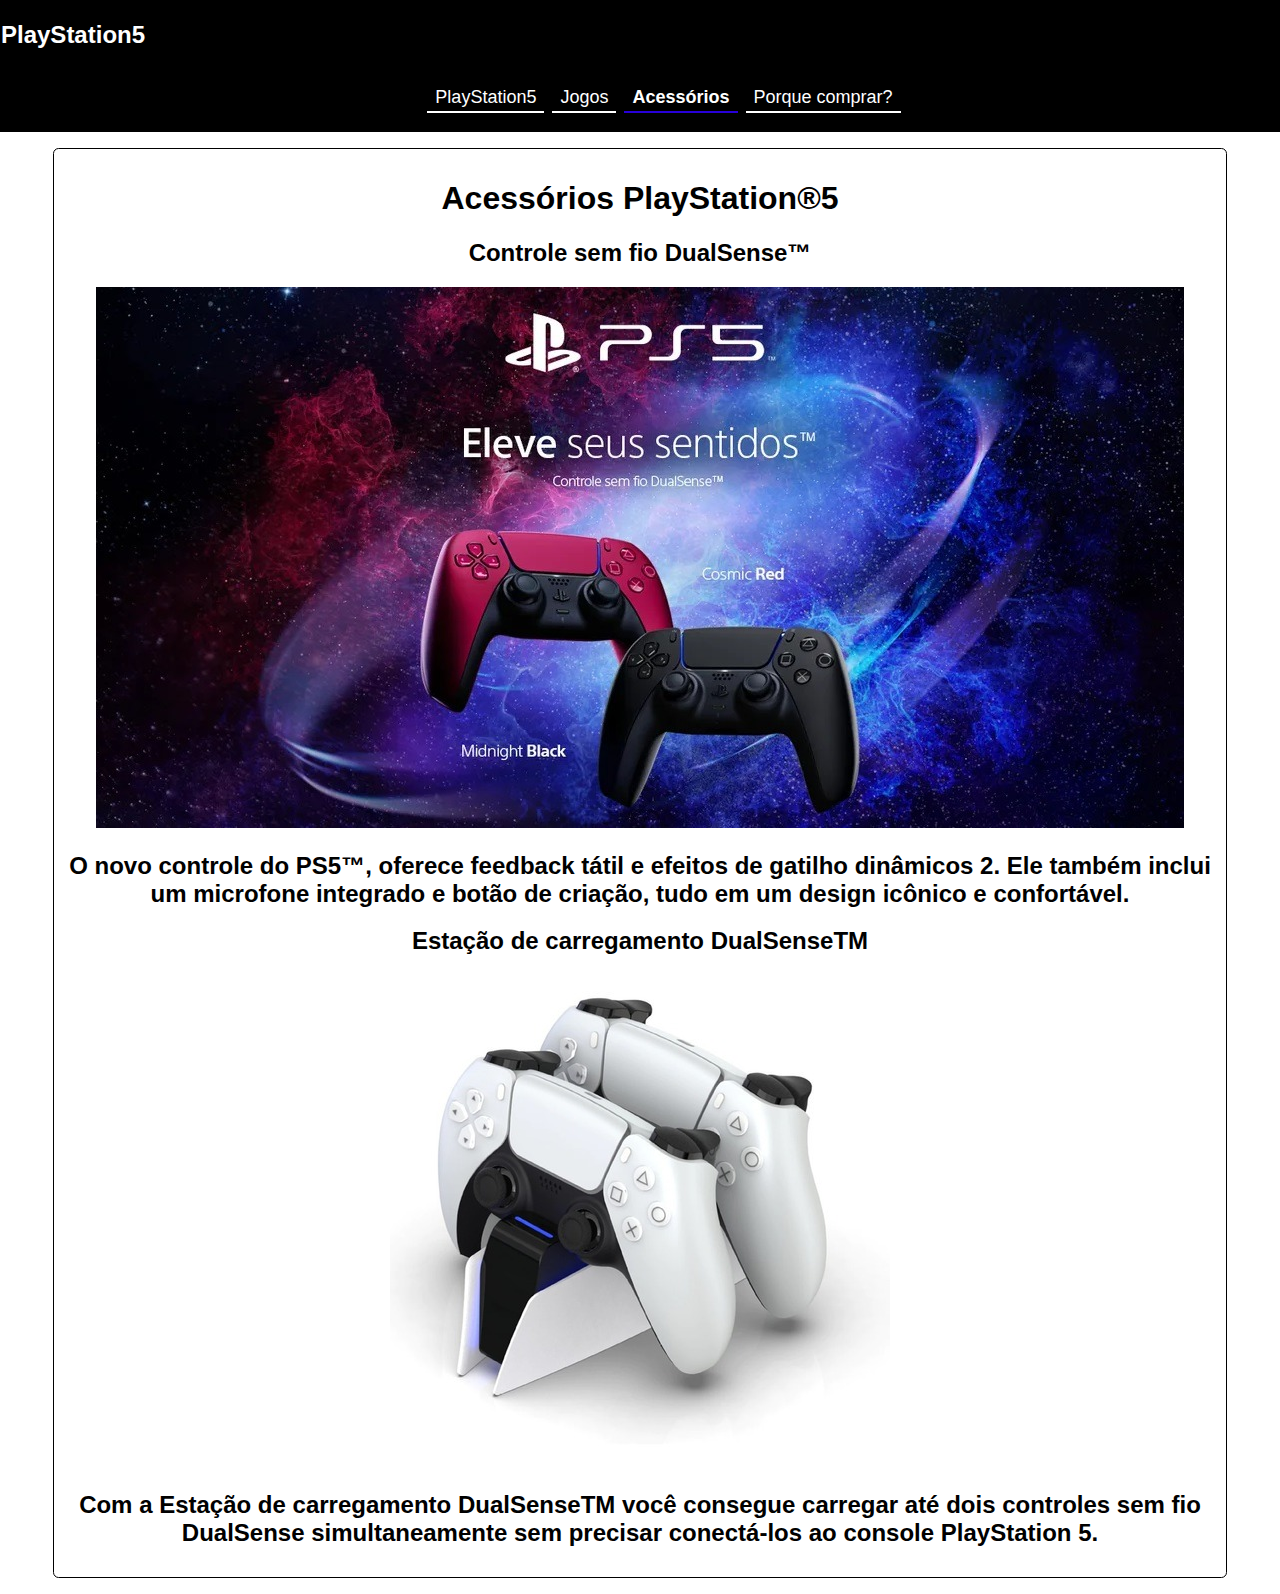
==== acess.html @ 8075b36a "first commit" ====
<!DOCTYPE html>
<html lang="en">
<head>
    <meta charset="UTF-8">
    <meta http-equiv="X-UA-Compatible" content="IE=edge">
    <meta name="viewport" content="width=device-width, initial-scale=1.0">
    
    <title>PlayStation5</title>
    <link rel="stylesheet" href="index.css">
    <link rel="shortcut icon" href="./ibages/logo.png" type="image/x-icon">
</head>
<body>
    <header>
        <h2>PlayStation5</h2>
    </header>
    <nav>
        <ul>
            <li><a href="index.html">PlayStation5</a></li>
            <li><a href="Jogos.html">Jogos</a></li>
            <li><a class="active" href="acess.html">Acessórios</a></li>
            <li><a href="argumentos.html">Porque comprar?</a></li>
              
        </ul>
    </nav>
    <div class="container">
    <h1 class="meiuca">Acessórios PlayStation®5</h1>

    <h2 class="meiuca">Controle sem fio DualSense™</h2>
    <div class="meiuca">
        <img src="./ibages/8.jpg" alt="controles">
    </div>
    <h2 class="meiuca">O novo controle do PS5™, oferece feedback tátil e efeitos de gatilho dinâmicos 2. Ele também inclui um microfone integrado e botão de criação, tudo em um design icônico e confortável. </h2>

    <h2 class="meiuca">Estação de carregamento DualSenseTM</h2>
    <div class="meiuca">
        <img src="./ibages/9.jpg" alt="Estação de carregamento DualSenseTM">
    </div>
    <h2 class="meiuca">Com a Estação de carregamento DualSenseTM você consegue carregar até dois controles sem fio DualSense simultaneamente sem precisar conectá-los ao console PlayStation 5.
    </h2>
</div>
---- index.css ----
body{
    margin: 0;
    font-family: Arial;
    
}

.titulo{
    color: #2800da;
    margin-left: 25px
}

.paragrafo{
    margin-left: 20px;
    
}

header{
    background-color: rgb(0, 0, 0);
    color: #ffffff;
    padding: 1px;
}

nav{
    background-color: rgb(0, 0, 0);
    color: #000000;
    padding: 1px;
    padding-bottom: 8px;
    margin-bottom: 16px;
}

nav ul{
    list-style: none;
    display: flex;
    justify-content: center;   
    background-color: #000000; 
}

nav li > a{
    text-decoration: none;
    padding-bottom: 4px;
    padding-left: 8px;
    padding-right: 8px;
    margin-left: 8px;
    color: #ffffff;
    border-bottom: 2px solid #ffffff;
    font-size: large;
    background-color: #000000;
    
}



.active{
    font-weight: bold;
    border-bottom: 2px solid #2800da;
    transition: 1s;
    
}

.meiuca{
    
    text-align: center;
}

.video{
    margin-left: 150px;
}


nav li > a:hover{
    color: #2800da;
    border-bottom: 2px solid #2800da;
    transition: 1s;
}
.container{
    border: 1px solid rgb(0, 0, 0);
    border-radius: 0.35em;
    margin: auto;
    margin-bottom: 16px;
    width: 90%;
    padding: 10px;
}

.row{
    display: flex;
    justify-content: center;
   
}

.row-color-aliceblue{
    background-color: #49494918;
}

.col{
    height: 500px;
    padding: 24px;
    width: 50%;
    display: flex;
    align-items: center;
    justify-content: center;
}

.col img{
    width: 350px;
    border-radius: 0.85em;
}

footer{
    background-color: #080808;
    color: aliceblue;
    padding: 8px;
    display: flex;
    justify-content: center;
}

footer ul{
    list-style: none;
}

footer li{
    margin: 8px;
}

form{
    width: 100%;
}

.row-input{
    padding: 16px;
    text-align: center;
}

input{
    width: 70%;
    border-radius: 0.45em;
    padding: 8px;
    text-align: center;
    border:1px solid #2800da;
    background-color: #fcfcfc;
    
}

button{
    width: 72%;
    border-radius: 0.45em;
    padding: 8px;
    background-color: #2800da;
    outline: none;
    color: #fff;

}

.h3-title{
    color: #214772;
}
@media screen and (max-width: 800px) {
    .container{
        width: 97%;
    }
    .row{
        display: block;
    }

    .col{
        width: 94%;
    }

    nav ul{
        display: block;
    }
    nav li{
        
        margin-bottom: 16px;
    }
}
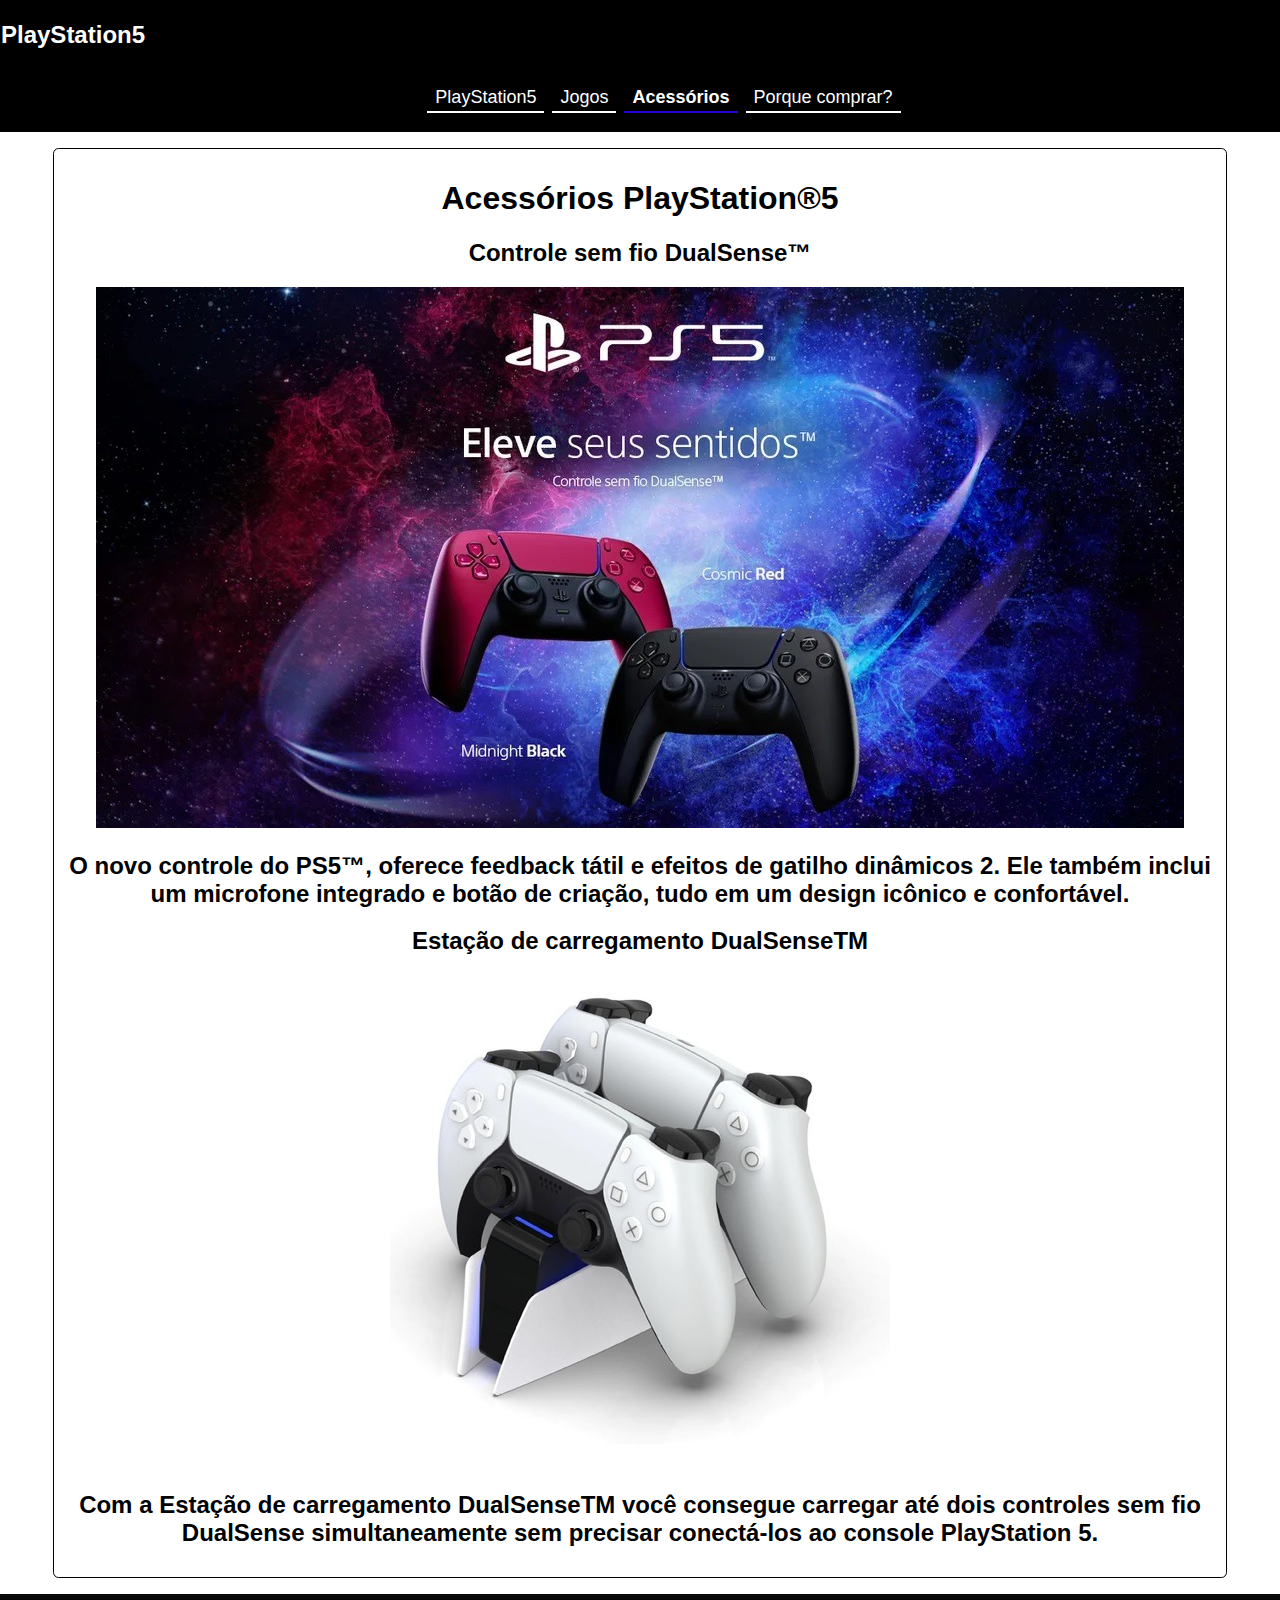
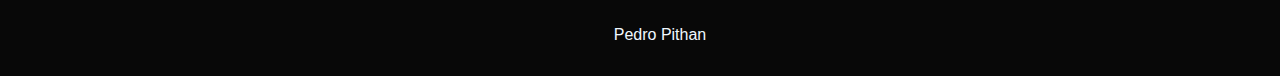
==== commit 3235b474: "first com" ====
--- a/acess.html
+++ b/acess.html
@@ -37,4 +37,13 @@
     </div>
     <h2 class="meiuca">Com a Estação de carregamento DualSenseTM você consegue carregar até dois controles sem fio DualSense simultaneamente sem precisar conectá-los ao console PlayStation 5.
     </h2>
-</div>+    
+</div>
+<footer>
+        <ul>
+            <li>Pedro Pithan</li>
+            
+        </ul>
+    </footer>
+</body>
+</html>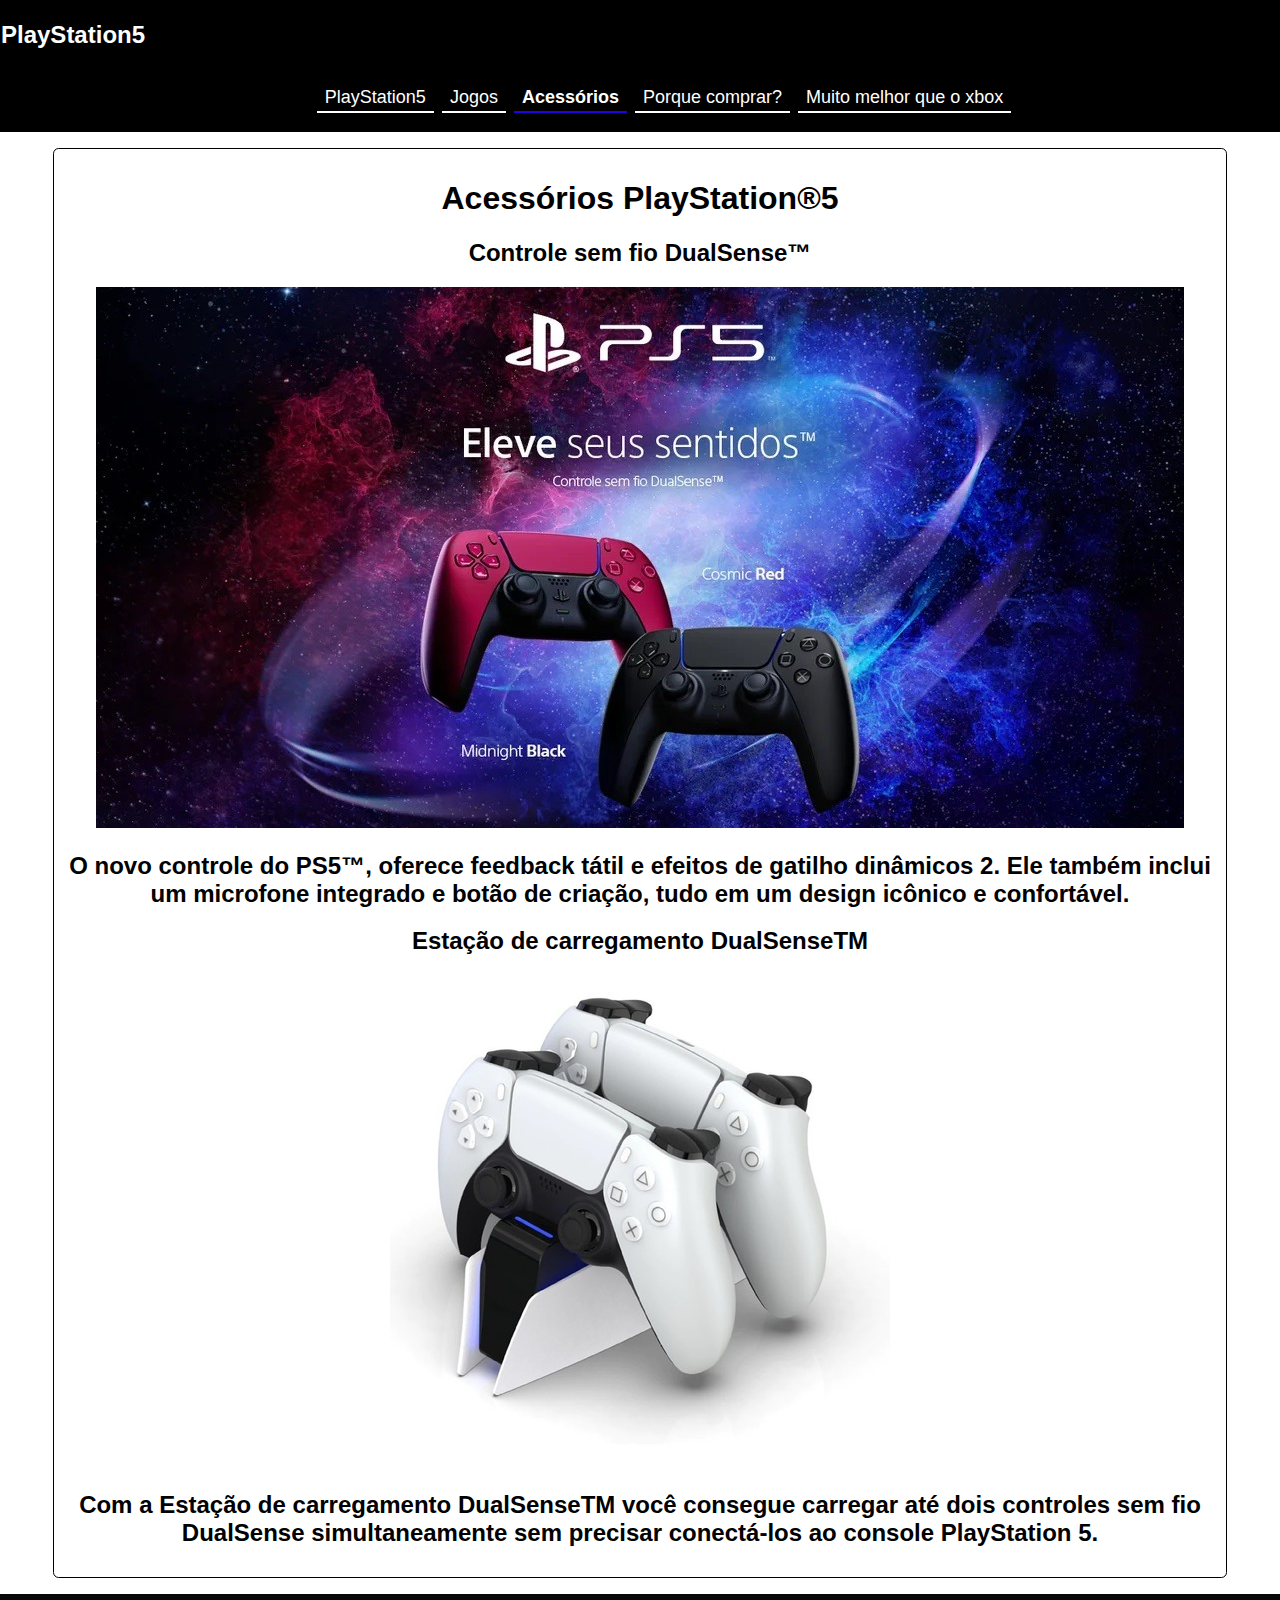
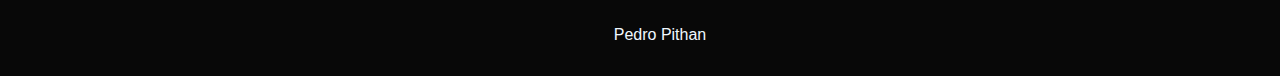
==== commit ff28b428: "first" ====
--- a/acess.html
+++ b/acess.html
@@ -19,7 +19,7 @@
             <li><a href="Jogos.html">Jogos</a></li>
             <li><a class="active" href="acess.html">Acessórios</a></li>
             <li><a href="argumentos.html">Porque comprar?</a></li>
-              
+            <li><a href="xbox.html">Muito melhor que o xbox</a></li>
         </ul>
     </nav>
     <div class="container">
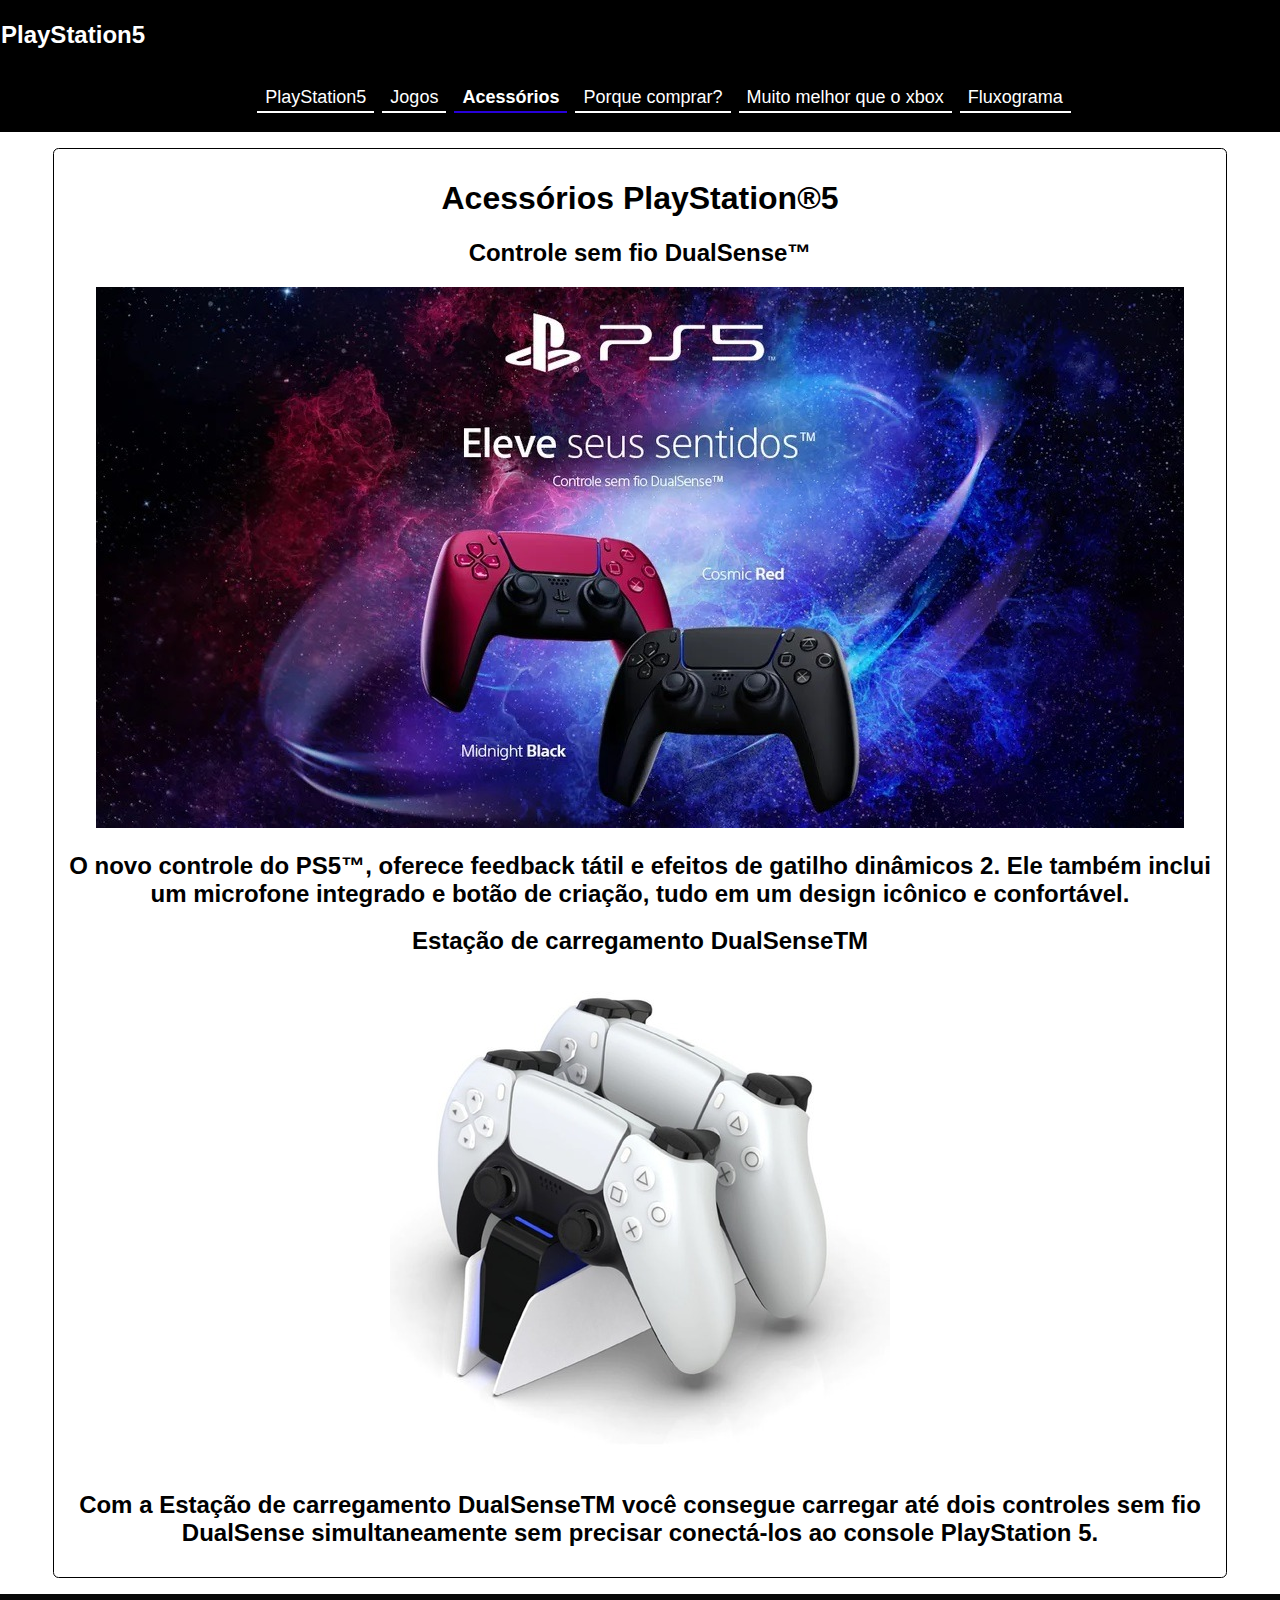
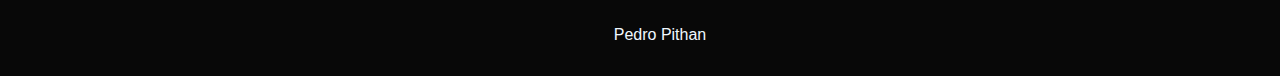
==== commit cbf8fb8c: "fx" ====
--- a/acess.html
+++ b/acess.html
@@ -20,6 +20,7 @@
             <li><a class="active" href="acess.html">Acessórios</a></li>
             <li><a href="argumentos.html">Porque comprar?</a></li>
             <li><a href="xbox.html">Muito melhor que o xbox</a></li>
+            <li><a href="fluxo.html">Fluxograma</a></li>
         </ul>
     </nav>
     <div class="container">
